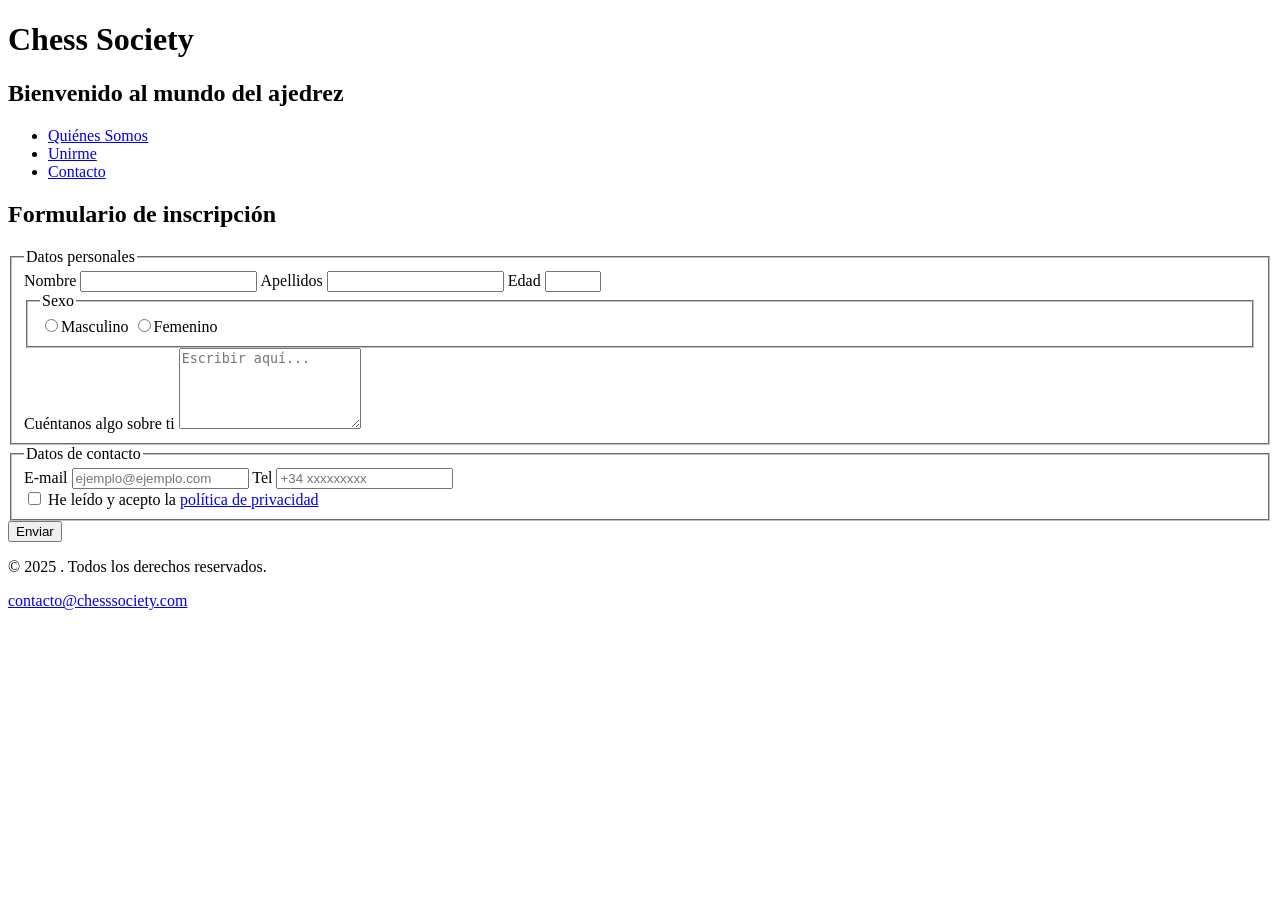
==== inscripción en club/index.html @ fd8bf9ed "ADD:organizar carpetas mejor" ====
<!DOCTYPE html>
<html lang="es">
<head>
    <meta charset="UTF-8">
    <meta name="viewport" content="width=device-width, initial-scale=1.0">
    <title>Chess Society | Formulario de inscripción</title>
</head>
<body>

    <header>
        <h1>Chess Society</h1>
        <h2>Bienvenido al mundo del ajedrez</h2>
         <nav>
           <ul>
               <li><a href="#chessUs">Quiénes Somos</a></li>
               <li><a href="#join">Unirme</a></li>
               <li><a href="#contact">Contacto</a></li>
           </ul>
         </nav>
    </header>
    <main>
      <form class="grid" action="#" method="post" autocomplete="on" aria-labelledby="form-title">
        <h2 id="form-title">Formulario de inscripción</h2>
        <div>
            <fieldset>
                <legend>Datos personales</legend>

                <div class="grid grid1">
                    <label for="name">Nombre</label>
                    <input type="text" id="name" name="name" autocomplete="given-name" required>

                    <label for="surnames">Apellidos</label>
                    <input type="text" id="surnames" name="surnames" autocomplete="family-name" required>

                    <label for="age">Edad</label>
                    <input type="number" id="age" name="age" value="" required min="16" max="120">

                    <fieldset>
                        <legend>Sexo</legend>
                        <label><input type="radio" name="sex" value="Masculino" required>Masculino</label>
                        <label><input type="radio" name="sex" value="Femenino">Femenino</label>
                    </fieldset>
                    
                    <label for="message">Cuéntanos algo sobre ti</label>
                    <textarea id="message" name="message" placeholder="Escribir aquí..." rows="5" maxlength="500"></textarea>
                </div>
            </fieldset>
        </div>
            
        <div>
            <fieldset>
                <legend>Datos de contacto</legend>
                <div class="grid grid3">
                <label for="email">E-mail</label>
                <input type="email" id="email" name="email" value="" placeholder="ejemplo@ejemplo.com" autocomplete="email" required>
                <label for="phone">Tel</label>
                <input type="tel" id="phone" name="tel" inputmode="tel" pattern="^\+34\s?[6789]\d{8}$" placeholder="+34 xxxxxxxxx" title="Formato: +34 612345678" autocomplete="tel">
                </div>
                <div class="privacy">
                    <label><input name="privacy" type="checkbox" required> He leído y acepto la <a href="#politicadeprivacidad" target="_blank" rel="noopener noreferrer">política de privacidad</a></label>
                </div>
            </fieldset>
            
        </div>
        <button type="submit">Enviar</button>
      </form>
    </main>

    <footer>
        <p>&copy; 2025 . Todos los derechos reservados.</p>
        <p><a href="mailto:contacto@chesssociety.com">contacto@chesssociety.com</a></p>
    </footer>
    
</body>
</html
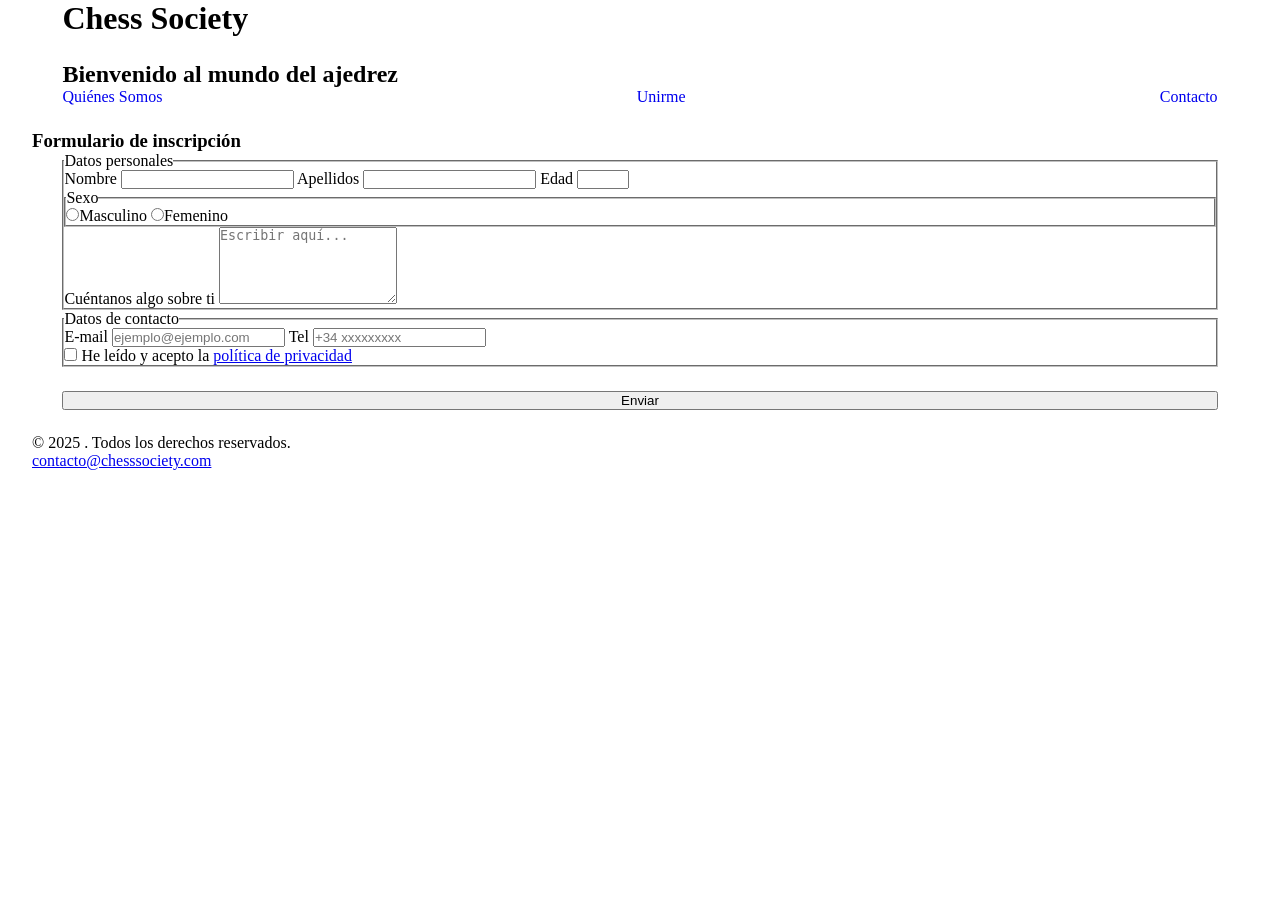
==== commit 9e96a563: "ADD: un poco de css(sin acabar)" ====
--- a/inscripción en club/index.html
+++ b/inscripción en club/index.html
@@ -4,28 +4,35 @@
     <meta charset="UTF-8">
     <meta name="viewport" content="width=device-width, initial-scale=1.0">
     <title>Chess Society | Formulario de inscripción</title>
+    <link rel="stylesheet" href="index.css">
 </head>
 <body>
 
+    <div class="container">
     <header>
-        <h1>Chess Society</h1>
-        <h2>Bienvenido al mundo del ajedrez</h2>
-         <nav>
-           <ul>
-               <li><a href="#chessUs">Quiénes Somos</a></li>
-               <li><a href="#join">Unirme</a></li>
-               <li><a href="#contact">Contacto</a></li>
-           </ul>
-         </nav>
+        <div class="container contain1">
+            <h1>Chess Society</h1>
+            <h2>Bienvenido al mundo del ajedrez</h2>
+        </div>
+        <div class="container contain2">
+            <nav>
+                <ul>
+                    <li><a href="#chessUs">Quiénes Somos</a></li>
+                    <li><a href="#join">Unirme</a></li>
+                    <li><a href="#contact">Contacto</a></li>
+                </ul>
+            </nav>
+        </div>
     </header>
     <main>
+    <h3 id="form-title">Formulario de inscripción</h3>
       <form class="grid" action="#" method="post" autocomplete="on" aria-labelledby="form-title">
-        <h2 id="form-title">Formulario de inscripción</h2>
-        <div>
+        
+        <div class="container contain3">
             <fieldset>
                 <legend>Datos personales</legend>
 
-                <div class="grid grid1">
+                <div class="contain3-1 ">
                     <label for="name">Nombre</label>
                     <input type="text" id="name" name="name" autocomplete="given-name" required>
 
@@ -47,7 +54,7 @@
             </fieldset>
         </div>
             
-        <div>
+        <div class="container contain4">
             <fieldset>
                 <legend>Datos de contacto</legend>
                 <div class="grid grid3">
@@ -61,15 +68,19 @@
                 </div>
             </fieldset>
             
+            <button type="submit">Enviar</button>
         </div>
-        <button type="submit">Enviar</button>
+        
       </form>
     </main>
+    
 
     <footer>
         <p>&copy; 2025 . Todos los derechos reservados.</p>
         <p><a href="mailto:contacto@chesssociety.com">contacto@chesssociety.com</a></p>
     </footer>
+    </div>
+    
     
 </body>
 </html
--- a/inscripción en club/index.css
+++ b/inscripción en club/index.css
@@ -0,0 +1,35 @@
+* {
+    margin: 0;
+    padding: 0;
+    box-sizing: border-box;
+}
+
+img {
+    max-width: 100%;
+    height: auto;
+    display: block;
+}
+.container {
+    display: flex;
+    flex-direction: column;
+    width: min(95%, 1300px);
+    margin: 0 auto;
+    gap: 1.5rem;
+}
+
+nav ul {
+    display: flex;
+    justify-content: space-between;
+    gap: 1rem;
+    list-style-type: none;
+}
+
+nav ul li a:hover {
+    background-color: rgb(94, 90, 90);
+    color: white;
+}
+
+nav ul li a{
+    text-decoration: none;
+    
+}
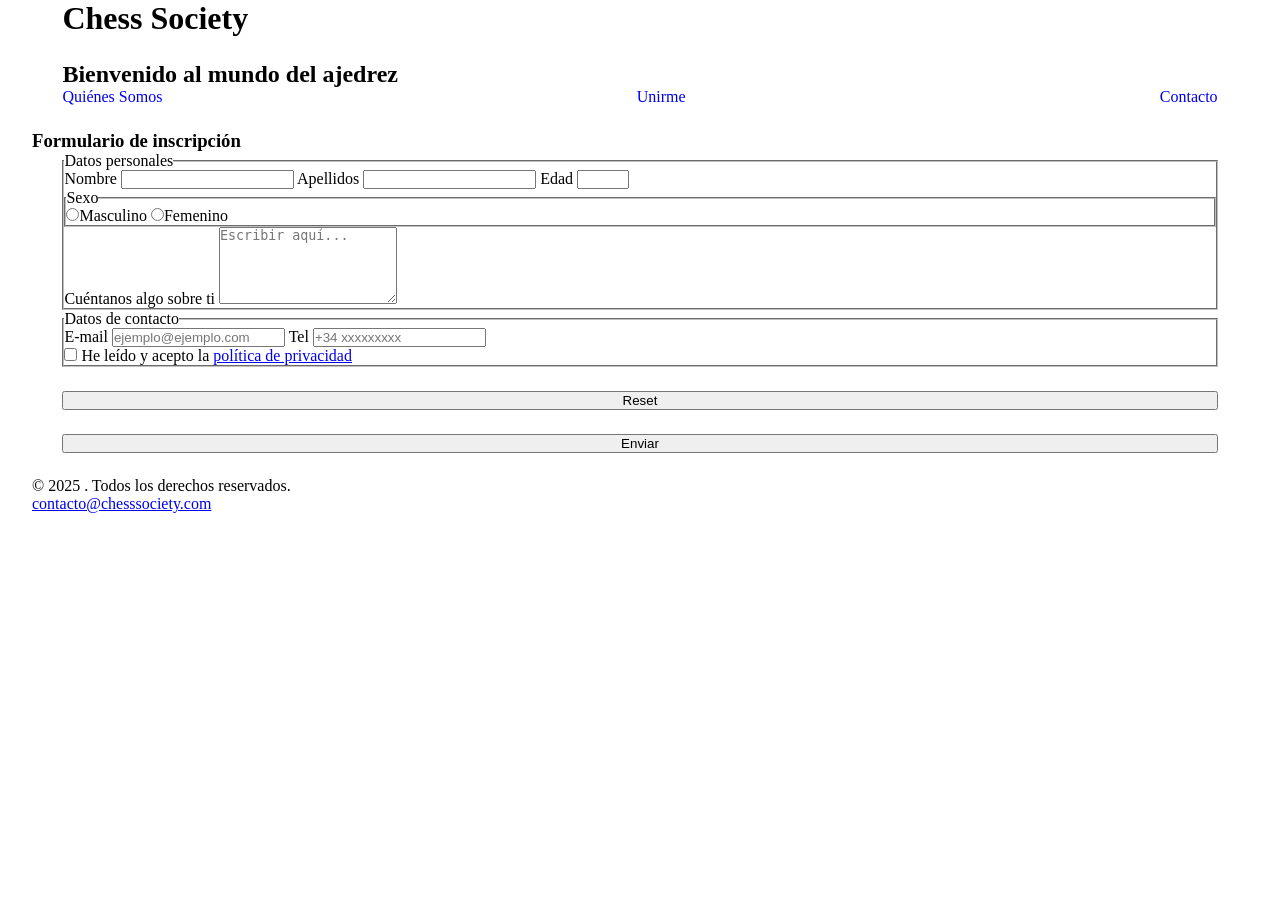
==== commit bca1fe12: "ADD:css para registro de robos-form" ====
--- a/inscripción en club/index.html
+++ b/inscripción en club/index.html
@@ -67,7 +67,7 @@
                     <label><input name="privacy" type="checkbox" required> He leído y acepto la <a href="#politicadeprivacidad" target="_blank" rel="noopener noreferrer">política de privacidad</a></label>
                 </div>
             </fieldset>
-            
+            <button type="reset">Reset</button>
             <button type="submit">Enviar</button>
         </div>
         
@@ -80,7 +80,5 @@
         <p><a href="mailto:contacto@chesssociety.com">contacto@chesssociety.com</a></p>
     </footer>
     </div>
-    
-    
 </body>
 </html
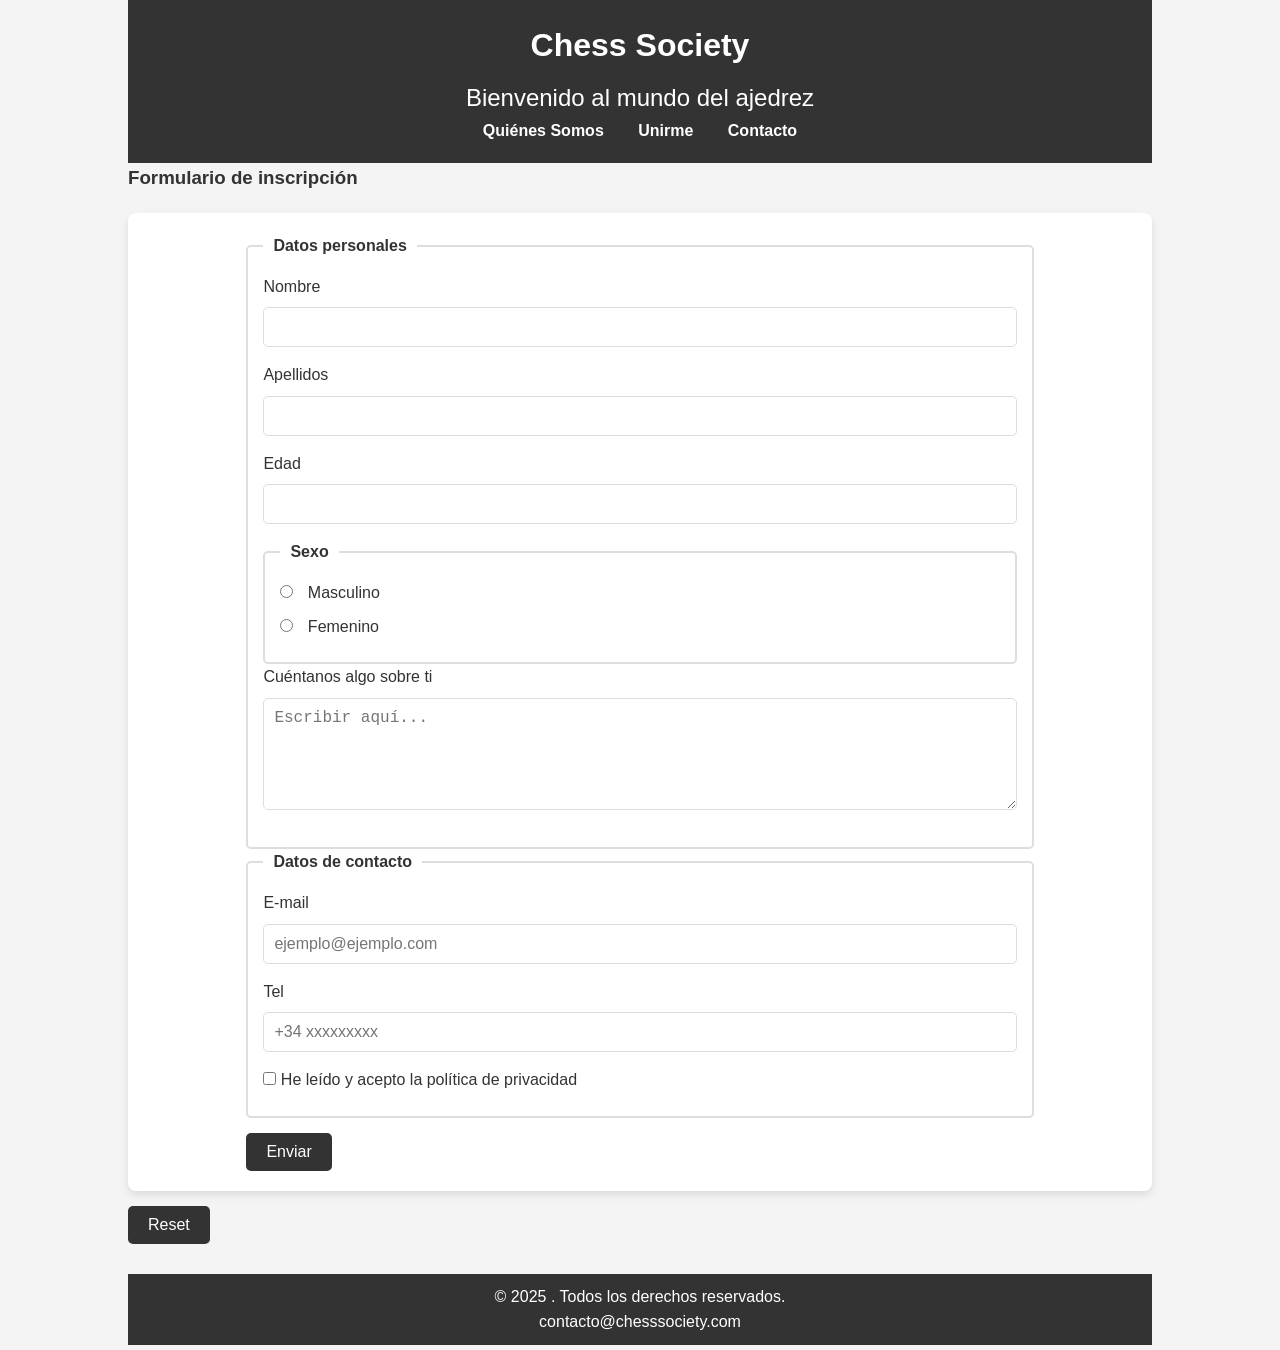
==== commit 66e33665: "add validar form" ====
--- a/inscripción en club/index.html
+++ b/inscripción en club/index.html
@@ -4,7 +4,7 @@
     <meta charset="UTF-8">
     <meta name="viewport" content="width=device-width, initial-scale=1.0">
     <title>Chess Society | Formulario de inscripción</title>
-    <link rel="stylesheet" href="index.css">
+    <link rel="stylesheet" href="style.css">
 </head>
 <body>
 
@@ -40,12 +40,12 @@
                     <input type="text" id="surnames" name="surnames" autocomplete="family-name" required>
 
                     <label for="age">Edad</label>
-                    <input type="number" id="age" name="age" value="" required min="16" max="120">
+                    <input type="number" id="age" name="age" required min="16" max="120">
 
                     <fieldset>
                         <legend>Sexo</legend>
-                        <label><input type="radio" name="sex" value="Masculino" required>Masculino</label>
-                        <label><input type="radio" name="sex" value="Femenino">Femenino</label>
+                        <label><input type="radio" id="sexo-masculino" name="sex" value="Masculino" required> Masculino</label>
+                        <label><input type="radio" id="sexo-femenino" name="sex" value="Femenino"> Femenino</label>
                     </fieldset>
                     
                     <label for="message">Cuéntanos algo sobre ti</label>
@@ -59,19 +59,20 @@
                 <legend>Datos de contacto</legend>
                 <div class="grid grid3">
                 <label for="email">E-mail</label>
-                <input type="email" id="email" name="email" value="" placeholder="ejemplo@ejemplo.com" autocomplete="email" required>
+                <input type="email" id="email" name="email" placeholder="ejemplo@ejemplo.com" autocomplete="email" required>
                 <label for="phone">Tel</label>
-                <input type="tel" id="phone" name="tel" inputmode="tel" pattern="^\+34\s?[6789]\d{8}$" placeholder="+34 xxxxxxxxx" title="Formato: +34 612345678" autocomplete="tel">
+                <input type="tel" id="phone" name="phone" inputmode="tel" pattern="^\+34\s?[6789]\d{8}$" placeholder="+34 xxxxxxxxx" title="Formato: +34 612345678" autocomplete="tel">
                 </div>
                 <div class="privacy">
                     <label><input name="privacy" type="checkbox" required> He leído y acepto la <a href="#politicadeprivacidad" target="_blank" rel="noopener noreferrer">política de privacidad</a></label>
                 </div>
             </fieldset>
-            <button type="reset">Reset</button>
-            <button type="submit">Enviar</button>
+            
+            <button type="submit" aria-label="Enviar formulario">Enviar</button>
         </div>
         
       </form>
+      <button type="reset">Reset</button>
     </main>
     
 
@@ -81,4 +82,4 @@
     </footer>
     </div>
 </body>
-</html+</html>
--- a/inscripción en club/style.css
+++ b/inscripción en club/style.css
@@ -0,0 +1,162 @@
+/* Reset básico de márgenes y padding */
+* {
+    margin: 0;
+    padding: 0;
+    box-sizing: border-box;
+}
+
+/* Estilos generales del body */
+body {
+    font-family: Arial, sans-serif;
+    line-height: 1.6;
+    background-color: #f4f4f4;
+    color: #333;
+}
+
+/* Contenedor principal */
+.container {
+    width: 80%;
+    margin: 0 auto;
+    max-width: 1200px;
+}
+
+/* Estilos de cabecera */
+header {
+    background-color: #333;
+    color: #fff;
+    padding: 20px 0;
+    text-align: center;
+}
+
+header h1 {
+    margin-bottom: 0.5rem;
+}
+
+header h2 {
+    font-weight: 300;
+}
+
+/* Navegación */
+nav ul {
+    list-style: none;
+    padding: 0;
+}
+
+nav ul li {
+    display: inline-block;
+    margin: 0 15px;
+}
+
+nav ul li a {
+    color: #fff;
+    text-decoration: none;
+    font-weight: bold;
+}
+
+nav ul li a:hover {
+    color: #f4f4f4;
+}
+
+/* Estilos del formulario */
+form {
+    background-color: #fff;
+    padding: 20px;
+    border-radius: 8px;
+    box-shadow: 0 4px 8px rgba(0, 0, 0, 0.1);
+    margin-top: 20px;
+}
+
+fieldset {
+    border: 2px solid #ddd;
+    padding: 15px;
+    border-radius: 5px;
+}
+
+legend {
+    font-weight: bold;
+    color: #333;
+    padding: 0 10px;
+}
+
+/* Estilo de los campos de entrada */
+label {
+    display: block;
+    margin-bottom: 8px;
+    font-size: 1rem;
+}
+
+input[type="text"], 
+input[type="number"], 
+input[type="email"], 
+input[type="tel"], 
+textarea {
+    width: 100%;
+    padding: 10px;
+    margin-bottom: 15px;
+    border: 1px solid #ddd;
+    border-radius: 5px;
+    font-size: 1rem;
+    color: #333;
+}
+
+input[type="radio"] {
+    margin-right: 10px;
+}
+
+/* Estilo de los botones */
+button[type="submit"], 
+button[type="reset"] {
+    background-color: #333;
+    color: #fff;
+    padding: 10px 20px;
+    border: none;
+    border-radius: 5px;
+    font-size: 1rem;
+    cursor: pointer;
+    margin-top: 15px;
+    transition: background-color 0.3s;
+}
+
+button[type="submit"]:hover,
+button[type="reset"]:hover {
+    background-color: #555;
+}
+
+/* Estilo para el mensaje de error */
+.input-error {
+    border-color: #f44336;
+}
+
+.error {
+    color: #f44336;
+    font-size: 0.9rem;
+    margin-top: -10px;
+    margin-bottom: 15px;
+}
+
+/* Estilo para los enlaces */
+a {
+    color: #333;
+    text-decoration: none;
+}
+
+a:hover {
+    text-decoration: underline;
+}
+
+/* Estilos del pie de página */
+footer {
+    background-color: #333;
+    color: #fff;
+    text-align: center;
+    padding: 10px 0;
+    margin-top: 30px;
+}
+
+footer a {
+    color: #fff;
+}
+
+footer a:hover {
+    text-decoration: underline;
+}
